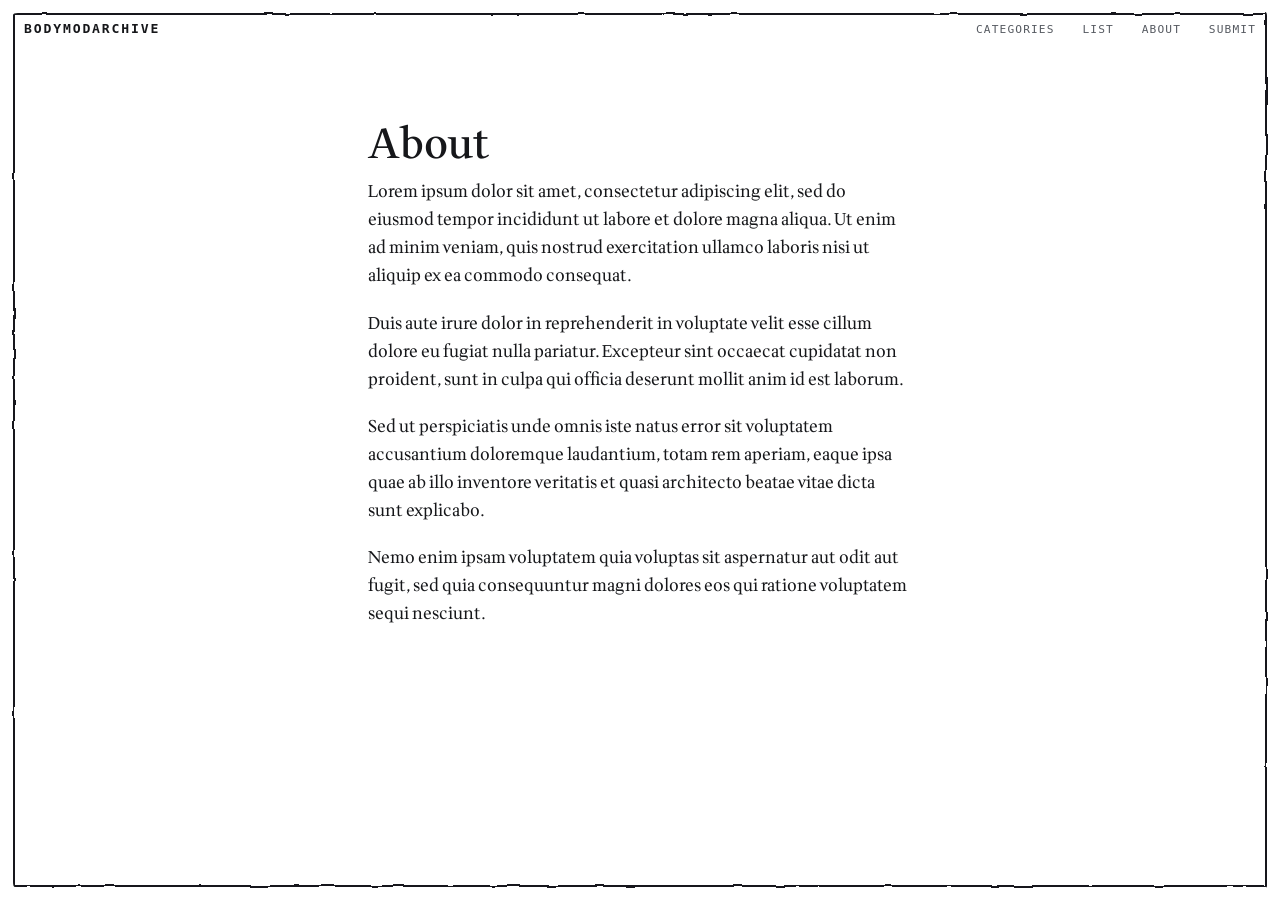
==== about.html @ ae062316 "Initial commit: bodymodarchive static site Static literary magazine — cover comic, six category pack" ====
<!DOCTYPE html>
<html lang="en">
<head>
<meta charset="utf-8">
<meta name="viewport" content="width=device-width, initial-scale=1">
<title>About · bodymodarchive</title>
<link rel="icon" href="assets/favicon.svg" type="image/svg+xml">
<link rel="stylesheet" href="css/style.css">
</head>
<body>

<header class="masthead">
  <a class="wordmark" href="index.html">bodymodarchive</a>
  <nav>
    <a href="packages.html">Categories</a>
    <a href="archive.html">List</a>
    <a href="about.html">About</a>
    <a href="submit.html">Submit</a>
  </nav>
</header>

<div class="wrap">
  <!-- Placeholder copy. Replace with the real thing. -->
  <article class="piece-view">
    <h1>About</h1>
    <div class="body">
      <p>Lorem ipsum dolor sit amet, consectetur adipiscing elit, sed do eiusmod tempor incididunt ut labore et dolore magna aliqua. Ut enim ad minim veniam, quis nostrud exercitation ullamco laboris nisi ut aliquip ex ea commodo consequat.</p>
      <p>Duis aute irure dolor in reprehenderit in voluptate velit esse cillum dolore eu fugiat nulla pariatur. Excepteur sint occaecat cupidatat non proident, sunt in culpa qui officia deserunt mollit anim id est laborum.</p>
      <p>Sed ut perspiciatis unde omnis iste natus error sit voluptatem accusantium doloremque laudantium, totam rem aperiam, eaque ipsa quae ab illo inventore veritatis et quasi architecto beatae vitae dicta sunt explicabo.</p>
      <p>Nemo enim ipsam voluptatem quia voluptas sit aspernatur aut odit aut fugit, sed quia consequuntur magni dolores eos qui ratione voluptatem sequi nesciunt.</p>
    </div>
  </article>
</div>

<script src="js/wobble.js"></script>
</body>
</html>
---- css/style.css ----
/* bodymodarchive — clinical archive aesthetic
   paper + ink + one accent. mono for the chart, serif for the reading. */

/* Wittgenstein — SIL Open Font Licence (see assets/fonts/Wittgenstein-OFL.txt).
   True italic, not a synthesised slant: poems and prose lean on it. */
@font-face {
  font-family: "Wittgenstein";
  src: url("../assets/fonts/Wittgenstein-VariableFont_wght.ttf") format("truetype");
  font-weight: 400 900;
  font-style: normal;
  font-display: swap;
}

@font-face {
  font-family: "Wittgenstein";
  src: url("../assets/fonts/Wittgenstein-Italic-VariableFont_wght.ttf") format("truetype");
  font-weight: 400 900;
  font-style: italic;
  font-display: swap;
}

:root {
  --paper: #ffffff;
  --paper-2: #f2f3f5;
  --ink: #16171a;
  --ink-soft: #565a61;
  --ink-faint: #94989f;
  --rule: #d5d7db;
  --accent: #1c3a6e;      /* ink blue */
  --mono: "SFMono-Regular", "SF Mono", Menlo, Consolas, monospace;
  --serif: "Wittgenstein", "Iowan Old Style", Palatino, Georgia, serif;
  --measure: 34rem;
}

@media (prefers-color-scheme: dark) {
  :root {
    --paper: #16161a;
    --paper-2: #1e1e23;
    --ink: #e9eaec;
    --ink-soft: #a0a4ac;
    --ink-faint: #676b73;
    --rule: #33343a;
    /* Lifted well above the light-mode blue — #1c3a6e on a dark ground is
       nearly invisible. */
    --accent: #7ea6e8;
  }
}

* { box-sizing: border-box; }

/* Holds the #wobble filter definition; never rendered itself. */
.svg-defs { position: absolute; width: 0; height: 0; overflow: hidden; }

/* Drawn border framing the whole viewport — same weight, radius and
   turbulence as the cover button, so it reads as the same pen.
   pointer-events:none so it never swallows a click; fixed so the page
   scrolls underneath it. */
.page-frame {
  position: fixed;
  inset: 13px;
  z-index: 100;
  pointer-events: none;
  border: 2.2px solid var(--ink);
  border-radius: 5px 2px 4px 2px / 2px 4px 2px 5px;
  filter: url("#frame");
}

/* Below this the inset frame costs more width than it's worth. */
@media (max-width: 48rem) {
  .page-frame { display: none; }
}


body {
  margin: 0;
  background: var(--paper);
  color: var(--ink);
  font-family: var(--serif);
  font-size: 17px;
  line-height: 1.65;
  -webkit-font-smoothing: antialiased;
}

a { color: inherit; }

/* ---------- chrome ---------- */

.masthead {
  display: flex;
  align-items: baseline;
  justify-content: space-between;
  gap: 1rem;
  flex-wrap: wrap;
  padding: 1.1rem 1.5rem;
}

.masthead .wordmark {
  font-family: var(--mono);
  font-size: 0.82rem;
  letter-spacing: 0.14em;
  text-transform: uppercase;
  text-decoration: none;
  font-weight: 600;
  transition: color 0.15s;
}

/* The wordmark is the way back to the cover, so it gets the same hover as the
   nav links rather than looking inert. */
.masthead .wordmark:hover { color: var(--accent); }

.masthead nav {
  font-family: var(--mono);
  font-size: 0.7rem;
  letter-spacing: 0.1em;
  text-transform: uppercase;
  color: var(--ink-soft);
}

.masthead nav a { text-decoration: none; margin-left: 1.25rem; transition: color 0.15s; }
.masthead nav a:hover { color: var(--accent); }

.wrap {
  max-width: 62rem;
  margin: 0 auto;
  padding: 0 1.5rem;
}

.label {
  font-family: var(--mono);
  font-size: 0.65rem;
  letter-spacing: 0.16em;
  text-transform: uppercase;
  color: var(--ink-faint);
}

/* Screen-reader-only. Used for the filter result count, which is announced on
   change but no longer shown. */
.visually-hidden {
  position: absolute;
  width: 1px;
  height: 1px;
  margin: -1px;
  padding: 0;
  overflow: hidden;
  clip: rect(0 0 0 0);
  clip-path: inset(50%);
  white-space: nowrap;
  border: 0;
}

/* ---------- landing ---------- */

.landing {
  min-height: 100vh;
  display: flex;
  flex-direction: column;
  align-items: center;
  /* "safe" keeps the wordmark reachable instead of overflowing off the top
     when the comic is taller than the viewport. */
  justify-content: safe center;
  gap: 1.75rem;
  padding: 2.5rem 1.5rem;
  text-align: center;
}

.wordmark-lg {
  font-family: var(--mono);
  font-size: clamp(1.1rem, 4vw, 1.6rem);
  letter-spacing: 0.3em;
  text-transform: uppercase;
  font-weight: 600;
  margin: 0;
}

/* The comic is black line art on white. multiply drops the white out against
   the paper; in dark mode we invert to white-on-black and screen it instead. */
.comic {
  position: relative;
  display: inline-block;
  margin: 0;
  line-height: 0;
}

.comic img {
  display: block;
  width: auto;
  max-width: 100%;
  max-height: 60vh;
  mix-blend-mode: multiply;
}

@media (prefers-color-scheme: dark) {
  .comic img {
    filter: invert(1);
    mix-blend-mode: screen;
  }
}

/* Stands in for the caption box that used to be drawn under the comic.
   Boxed and lettered like .enter so the two read as a pair. */
.cover-question {
  margin: 0;
  /* The line needs ~44rem to sit on one row at the clamped desktop size; 46
     leaves headroom for a slightly longer edit. Narrow screens shrink the
     font first and only wrap once there's genuinely no room. */
  max-width: 46rem;
  font-family: var(--mono);
  font-size: clamp(0.7rem, 1.6vw, 0.84rem);
  letter-spacing: 0.11em;
  line-height: 1.8;
  text-transform: uppercase;
}


.enter {
  position: relative;
  z-index: 0;
  display: inline-block;
  font-family: var(--mono);
  font-size: 0.72rem;
  letter-spacing: 0.22em;
  text-transform: uppercase;
  text-decoration: none;
  padding: 0.85rem 2rem;
  color: var(--ink);
}

/* The box is drawn on a pseudo-element so the turbulence filter warps only the
   rule, not the lettering. The lopsided border-radius does the rough shaping;
   #wobble (defined in index.html) adds the shake. Without filter support the
   radius alone still reads as hand-drawn rather than broken. */
.enter::before {
  content: "";
  position: absolute;
  inset: 0;
  z-index: -1;
  border: 2.2px solid var(--ink);
  border-radius: 5px 2px 4px 2px / 2px 4px 2px 5px;
  filter: url("#wobble");
}

/* Hover does nothing but "boil" the outline — swapping between the three seeds
   so the box looks redrawn. steps(1) makes each frame snap rather than tween;
   a smooth morph would read as melting rubber instead of a drawn line.
   Duration is the whole 3-frame cycle, so 0.9s is 3 redraws a second: shorten
   it to make the line jitter harder, lengthen it for a lazier shift. */
.enter:hover::before {
  animation: boil 0.9s steps(1) infinite;
}

/* Each frame changes three things at once — the noise field, a hair of
   rotation, and the line weight. One property alone is too easy to miss; a
   redrawn line lands in a slightly different place at a slightly different
   pressure, and it's the combination that reads as "drawn again". */
@keyframes boil {
  0% {
    filter: url("#boil1");
    transform: rotate(-0.5deg);
    border-width: 2.2px;
  }
  33% {
    filter: url("#boil2");
    transform: rotate(0.6deg);
    border-width: 2.7px;
  }
  66% {
    filter: url("#boil3");
    transform: rotate(-0.2deg);
    border-width: 2px;
  }
  100% {
    filter: url("#boil1");
    transform: rotate(-0.5deg);
    border-width: 2.2px;
  }
}

/* Anything that flickers needs an opt-out; the static rough edge remains. */
@media (prefers-reduced-motion: reduce) {
  .enter:hover::before { animation: none; }
}

@media (max-width: 34rem) {
  .comic img { max-height: none; }
}

/* ---------- packages ---------- */

.packages {
  list-style: none;
  margin: 0;
  padding: 4.5rem 0 4rem;
  display: grid;
  grid-template-columns: repeat(3, 1fr);
  gap: 2.5rem 2rem;
}

.package {
  display: block;
  text-decoration: none;
  text-align: center;
  color: inherit;
}

/* Fixed box matching the artwork canvas, so the tied and opened drawings —
   which are different shapes — swap in place instead of resizing the cell. */
.package-art {
  position: relative;
  display: block;
  width: 100%;
  aspect-ratio: 1420 / 1060;
}

.package-art .art {
  position: absolute;
  inset: 0;
  width: 100%;
  height: 100%;
  object-fit: contain;
  mix-blend-mode: multiply;
  transition: opacity 0.12s ease;
}

.art-open { opacity: 0; }

.package:hover .art-tied,
.package:focus-visible .art-tied { opacity: 0; }

.package:hover .art-open,
.package:focus-visible .art-open { opacity: 1; }

.package:focus-visible { outline: 2px solid var(--accent); outline-offset: 6px; }

.package-label {
  display: block;
  margin-top: 0.9rem;
  font-family: var(--mono);
  font-size: 0.72rem;
  letter-spacing: 0.16em;
  text-transform: uppercase;
}

.package-count {
  display: block;
  margin-top: 0.3rem;
  font-family: var(--mono);
  font-size: 0.6rem;
  letter-spacing: 0.12em;
  text-transform: uppercase;
  color: var(--ink-faint);
}

.package:hover .package-label { color: var(--accent); }

@media (prefers-color-scheme: dark) {
  .package-art .art {
    filter: invert(1);
    mix-blend-mode: screen;
  }
}

@media (max-width: 52rem) {
  .packages { grid-template-columns: repeat(2, 1fr); }
}

@media (max-width: 30rem) {
  .packages { grid-template-columns: 1fr; gap: 2rem; }
}

/* ---------- archive ---------- */

/* Filters are the first thing on the page now, so they carry the top margin
   the removed heading used to provide. */
.filters {
  display: flex;
  flex-wrap: wrap;
  /* A little more room than a plain border needs: the displaced edges stray
     outside the box and neighbouring chips would otherwise appear to touch. */
  gap: 0.7rem;
  padding: 3.5rem 0 1.5rem;
}

/* Drawn like the piece boxes below, so the filter bar and the list read as one
   hand. Outline on a ::before again — the filter must not touch the label. */
.tag-btn {
  position: relative;
  z-index: 0;
  font-family: var(--mono);
  font-size: 0.66rem;
  letter-spacing: 0.1em;
  text-transform: uppercase;
  padding: 0.5rem 0.9rem;
  border: none;
  background: transparent;
  color: var(--ink-soft);
  cursor: pointer;
  transition: color 0.15s;
}

.tag-btn::before {
  content: "";
  position: absolute;
  inset: 0;
  z-index: -1;
  border: 1.6px solid var(--rule);
  border-radius: 5px 2px 4px 2px / 2px 4px 2px 5px;
  filter: url("#wobble");
  transition: background 0.15s, border-color 0.15s;
}

/* Same three-seed cycle as the list, so neighbouring chips differ. */
.filters .tag-btn:nth-child(3n + 2)::before { filter: url("#wobble-b"); }
.filters .tag-btn:nth-child(3n + 3)::before { filter: url("#wobble-c"); }

.tag-btn:hover { color: var(--ink); }
.tag-btn:hover::before { border-color: var(--ink-soft); }

.tag-btn:focus-visible { outline: 2px solid var(--accent); outline-offset: 4px; }

.tag-btn[aria-pressed="true"] { color: var(--paper); }

.tag-btn[aria-pressed="true"]::before {
  background: var(--accent);
  border-color: var(--accent);
}

.pieces {
  list-style: none;
  margin: 0;
  padding: 1.5rem 0 3rem;
  display: flex;
  flex-direction: column;
  gap: 0.75rem;
}

/* Each work sits in its own drawn box. Same construction as the cover button:
   the outline lives on a ::before so the turbulence filter warps the rule and
   leaves the type crisp. */
.piece-row {
  position: relative;
  z-index: 0;
  display: flex;
  align-items: center;
  justify-content: space-between;
  gap: 1.25rem;
  padding: 0.7rem 1.05rem;
  text-decoration: none;
  color: inherit;
}

.piece-row::before {
  content: "";
  position: absolute;
  inset: 0;
  z-index: -1;
  border: 1.6px solid var(--ink);
  border-radius: 5px 2px 4px 2px / 2px 4px 2px 5px;
  filter: url("#wobble");
  transition: box-shadow 0.15s ease;
}

/* Shadow on hover only, so the row lifts off the page under the cursor. It
   lives on the same element as the border, so the turbulence filter displaces
   both together — put it on the row itself and you'd get a crisp rectangular
   shadow behind a wobbly outline. */
.piece-row:hover::before,
.piece-row:focus-visible::before {
  box-shadow: 4px 5px 0 rgba(22, 23, 26, 0.22);
}

/* A near-black shadow vanishes on a near-black ground, so lift the opacity. */
@media (prefers-color-scheme: dark) {
  .piece-row:hover::before,
  .piece-row:focus-visible::before {
    box-shadow: 4px 5px 0 rgba(0, 0, 0, 0.7);
  }
}

/* Three seeds cycled down the list so stacked boxes aren't rubber-stamped
   copies of one another. */
.pieces li:nth-child(3n + 2) .piece-row::before { filter: url("#wobble-b"); }
.pieces li:nth-child(3n + 3) .piece-row::before { filter: url("#wobble-c"); }

.piece-row:focus-visible { outline: 2px solid var(--accent); outline-offset: 4px; }

.piece-main { min-width: 0; }

.piece-head {
  display: flex;
  align-items: baseline;
  flex-wrap: wrap;
  gap: 0.1rem 0.65rem;
}

.piece-title {
  font-size: 1.05rem;
  line-height: 1.2;
  transition: color 0.15s;
}

.piece-row:hover .piece-title { color: var(--accent); }

.piece-author {
  font-family: var(--mono);
  font-size: 0.6rem;
  letter-spacing: 0.08em;
  color: var(--ink-soft);
}

/* The opening line. Prose first paragraphs are long, so hold every row to a
   single line and let it trail off rather than letting box heights wander. */
.piece-first {
  display: block;
  margin-top: 0.15rem;
  max-width: var(--measure);
  font-size: 0.82rem;
  color: var(--ink-soft);
  white-space: nowrap;
  overflow: hidden;
  text-overflow: ellipsis;
}

.piece-meta {
  flex: none;
  text-align: right;
}

.piece-tags {
  display: block;
  font-family: var(--mono);
  font-size: 0.56rem;
  letter-spacing: 0.12em;
  text-transform: uppercase;
  color: var(--ink-soft);
}

.piece-genre {
  display: block;
  margin-top: 0.15rem;
  font-family: var(--mono);
  font-size: 0.56rem;
  letter-spacing: 0.14em;
  text-transform: uppercase;
  color: var(--ink-faint);
}

.piece-tags {
  font-family: var(--mono);
  font-size: 0.6rem;
  letter-spacing: 0.1em;
  text-transform: uppercase;
  color: var(--ink-faint);
  text-align: right;
  white-space: nowrap;
}

.empty {
  padding: 3rem 0;
  color: var(--ink-faint);
  font-style: italic;
}

@media (max-width: 40rem) {
  .piece-row { flex-direction: column; align-items: flex-start; gap: 0.6rem; }
  .piece-meta { text-align: left; }
}

/* ---------- single piece ---------- */

.piece-view { max-width: var(--measure); margin: 0 auto; padding: 3.5rem 0 2rem; }

.piece-view h1 {
  font-size: clamp(1.8rem, 5vw, 2.6rem);
  line-height: 1.15;
  margin: 0.6rem 0 0.5rem;
  font-weight: 500;
}

.piece-view .byline {
  font-family: var(--mono);
  font-size: 0.7rem;
  letter-spacing: 0.12em;
  text-transform: uppercase;
  color: var(--ink-soft);
  margin-bottom: 2.25rem;
}

.piece-view .body p { margin: 0 0 1.2rem; }

.piece-view .body.verse p {
  margin: 0;
  line-height: 1.9;
}

.piece-view .body.verse p:empty { height: 1.1rem; }

.piece-view figure { margin: 0 0 2rem; }
.piece-view figure img { width: 100%; height: auto; display: block; }

.back {
  display: inline-block;
  margin-top: 3rem;
  font-family: var(--mono);
  font-size: 0.66rem;
  letter-spacing: 0.14em;
  text-transform: uppercase;
  color: var(--ink-soft);
  text-decoration: none;
}

.back:hover { color: var(--accent); }
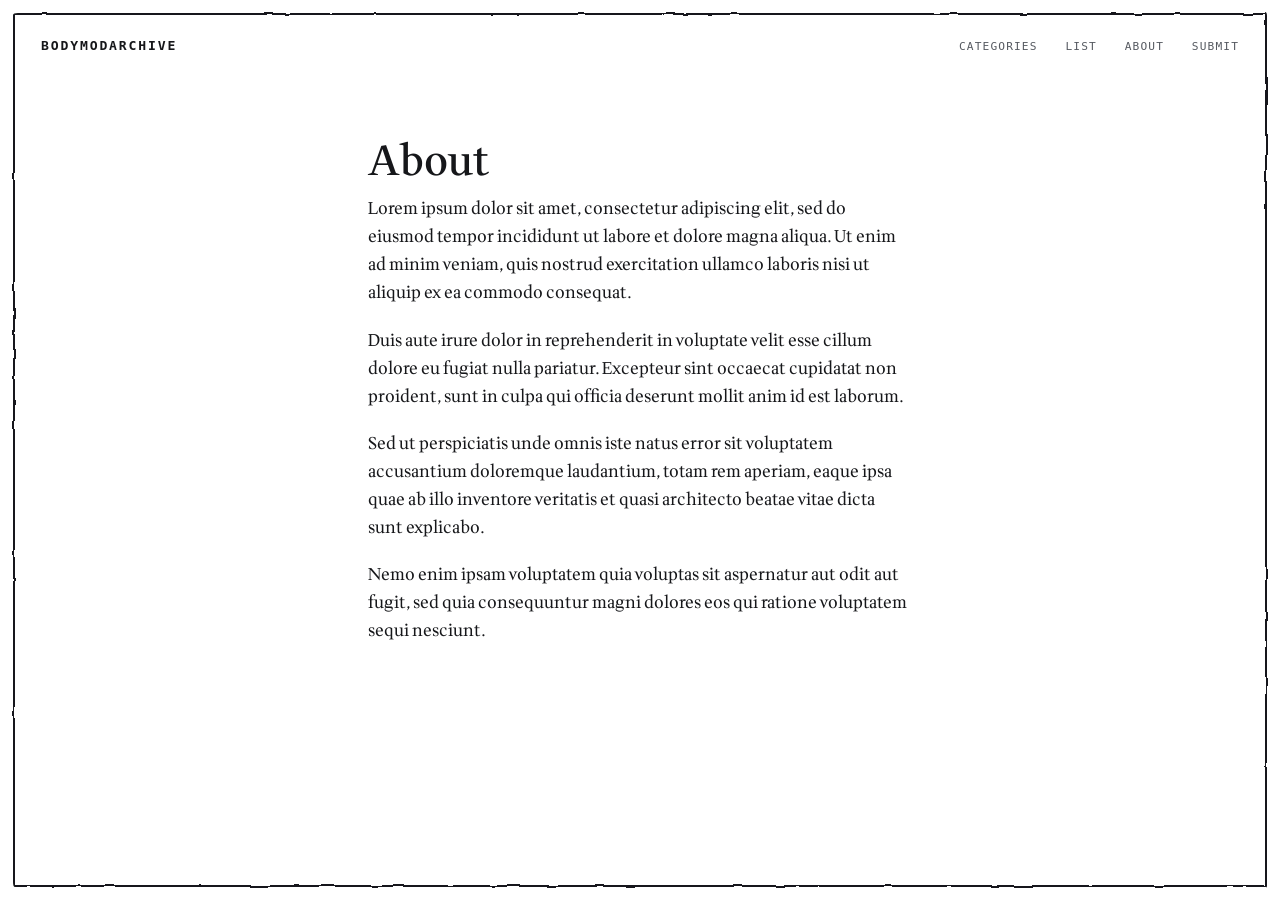
==== commit 2da22052: "fixed border" ====
--- a/about.html
+++ b/about.html
@@ -4,10 +4,11 @@
 <meta charset="utf-8">
 <meta name="viewport" content="width=device-width, initial-scale=1">
 <title>About · bodymodarchive</title>
-<link rel="icon" href="assets/favicon.svg" type="image/svg+xml">
+<link rel="icon" href="assets/favicon.png" type="image/png">
 <link rel="stylesheet" href="css/style.css">
 </head>
 <body>
+<div class="page-scroll">
 
 <header class="masthead">
   <a class="wordmark" href="index.html">bodymodarchive</a>
@@ -32,6 +33,8 @@
   </article>
 </div>
 
+</div>
+
 <script src="js/wobble.js"></script>
 </body>
 </html>
--- a/css/style.css
+++ b/css/style.css
@@ -53,8 +53,12 @@
 
 /* Drawn border framing the whole viewport — same weight, radius and
    turbulence as the cover button, so it reads as the same pen.
-   pointer-events:none so it never swallows a click; fixed so the page
-   scrolls underneath it. */
+   pointer-events:none so it never swallows a click.
+
+   Deliberately fixed, so it stays sized to the window as you scroll. The
+   cost is that content passes under its bottom line mid-scroll; anchoring it
+   to the document instead would avoid that, but then the frame no longer
+   tracks the window. */
 .page-frame {
   position: fixed;
   inset: 13px;
@@ -65,9 +69,37 @@
   filter: url("#frame");
 }
 
-/* Below this the inset frame costs more width than it's worth. */
+/* Below this the inset frame costs more width than it's worth. Narrow screens
+   also keep native document scrolling — an inner scroller loses the address
+   bar hiding and the overscroll bounce phones expect. */
 @media (max-width: 48rem) {
   .page-frame { display: none; }
+}
+
+/* Wherever the frame shows, the page scrolls inside it rather than under it.
+   The document itself is locked and .page-scroll becomes the scrollport,
+   sized just inside the drawn line — so a piece is clipped at the border
+   instead of having the border drawn across it. The 17px inset is the
+   frame's 13px offset plus its 2.2px stroke, plus a hair of margin so the
+   filter's wobble can't swing the line over the clipped edge. */
+@media (min-width: 48.0625rem) {
+  html,
+  body {
+    height: 100%;
+    overflow: hidden;
+  }
+
+  .page-scroll {
+    position: fixed;
+    inset: 17px;
+    overflow-y: auto;
+    overflow-x: hidden;
+  }
+
+  /* The cover fills the scrollport, not the raw viewport — 100vh here would
+     overshoot by the inset and leave the cover scrolling by ~34px. Scoped via
+     .page-scroll so it outranks the .landing rule defined further down. */
+  .page-scroll .landing { min-height: 100%; }
 }
 
 
@@ -597,9 +629,23 @@
 .piece-view figure { margin: 0 0 2rem; }
 .piece-view figure img { width: 100%; height: auto; display: block; }
 
+/* Tags at the foot of a piece. Reuses .tag-btn so they're the same drawn chip
+   as the list's filters; the seed cycle is repeated here because the one on
+   .filters is scoped to that container. */
+.piece-tag-row {
+  display: flex;
+  flex-wrap: wrap;
+  gap: 0.7rem;
+  margin-top: 2.75rem;
+}
+
+.piece-tag-row .tag-btn { text-decoration: none; }
+.piece-tag-row .tag-btn:nth-child(3n + 2)::before { filter: url("#wobble-b"); }
+.piece-tag-row .tag-btn:nth-child(3n + 3)::before { filter: url("#wobble-c"); }
+
 .back {
   display: inline-block;
-  margin-top: 3rem;
+  margin-top: 2.25rem;
   font-family: var(--mono);
   font-size: 0.66rem;
   letter-spacing: 0.14em;
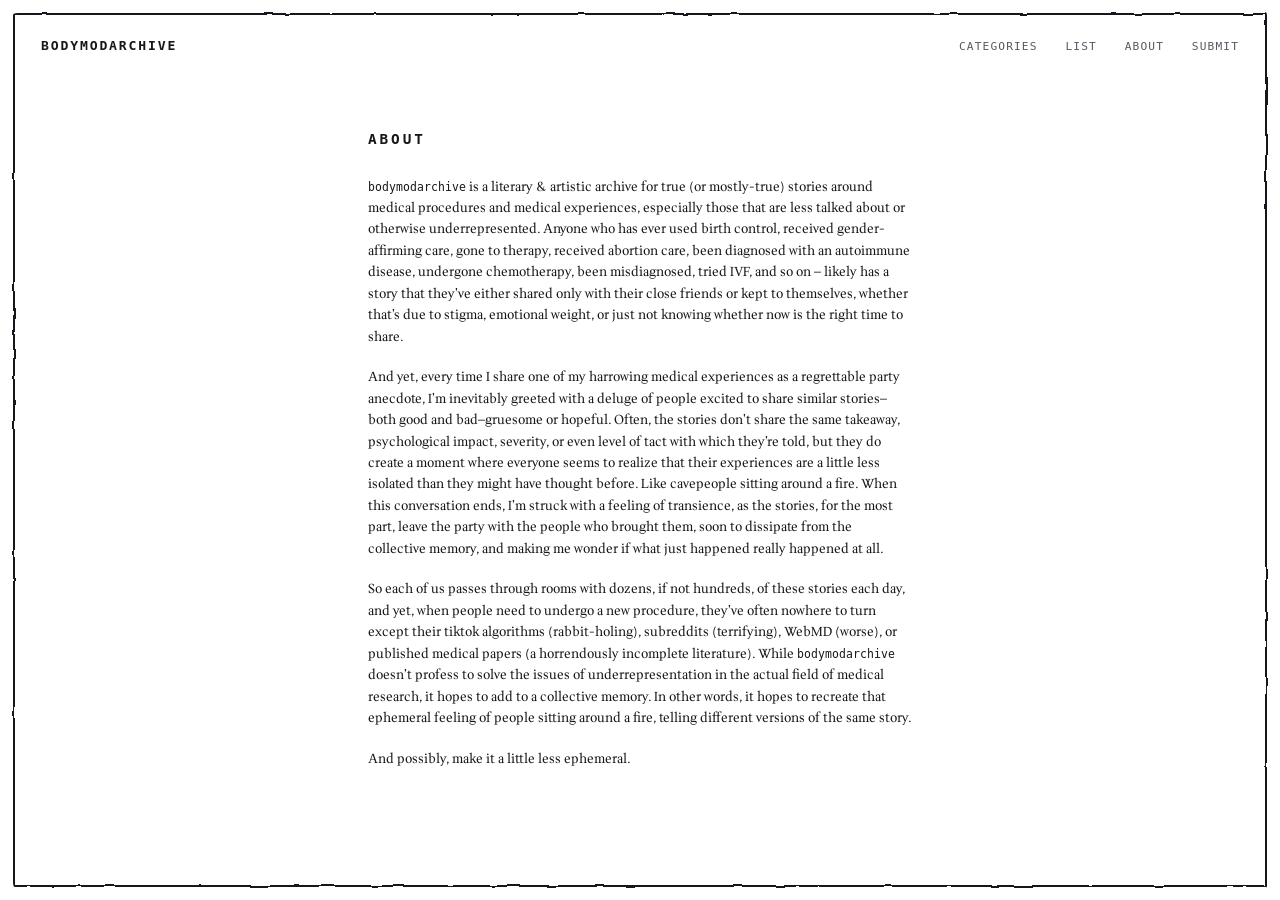
==== commit 6fd0d934: "small visual updates" ====
--- a/about.html
+++ b/about.html
@@ -21,14 +21,13 @@
 </header>
 
 <div class="wrap">
-  <!-- Placeholder copy. Replace with the real thing. -->
-  <article class="piece-view">
+  <article class="piece-view page-prose">
     <h1>About</h1>
     <div class="body">
-      <p>Lorem ipsum dolor sit amet, consectetur adipiscing elit, sed do eiusmod tempor incididunt ut labore et dolore magna aliqua. Ut enim ad minim veniam, quis nostrud exercitation ullamco laboris nisi ut aliquip ex ea commodo consequat.</p>
-      <p>Duis aute irure dolor in reprehenderit in voluptate velit esse cillum dolore eu fugiat nulla pariatur. Excepteur sint occaecat cupidatat non proident, sunt in culpa qui officia deserunt mollit anim id est laborum.</p>
-      <p>Sed ut perspiciatis unde omnis iste natus error sit voluptatem accusantium doloremque laudantium, totam rem aperiam, eaque ipsa quae ab illo inventore veritatis et quasi architecto beatae vitae dicta sunt explicabo.</p>
-      <p>Nemo enim ipsam voluptatem quia voluptas sit aspernatur aut odit aut fugit, sed quia consequuntur magni dolores eos qui ratione voluptatem sequi nesciunt.</p>
+      <p><span class="mono-inline">bodymodarchive</span> is a literary &amp; artistic archive for true (or mostly-true) stories around medical procedures and medical experiences, especially those that are less talked about or otherwise underrepresented. Anyone who has ever used birth control, received gender-affirming care, gone to therapy, received abortion care, been diagnosed with an autoimmune disease, undergone chemotherapy, been misdiagnosed, tried IVF, and so on — likely has a story that they’ve either shared only with their close friends or kept to themselves, whether that’s due to stigma, emotional weight, or just not knowing whether now is the right time to share.</p>
+      <p>And yet, every time I share one of my harrowing medical experiences as a regrettable party anecdote, I’m inevitably greeted with a deluge of people excited to share similar stories—both good and bad—gruesome or hopeful. Often, the stories don’t share the same takeaway, psychological impact, severity, or even level of tact with which they’re told, but they do create a moment where everyone seems to realize that their experiences are a little less isolated than they might have thought before. Like cavepeople sitting around a fire. When this conversation ends, I’m struck with a feeling of transience, as the stories, for the most part, leave the party with the people who brought them, soon to dissipate from the collective memory, and making me wonder if what just happened really happened at all.</p>
+      <p>So each of us passes through rooms with dozens, if not hundreds, of these stories each day, and yet, when people need to undergo a new procedure, they’ve often nowhere to turn except their tiktok algorithms (rabbit-holing), subreddits (terrifying), WebMD (worse), or published medical papers (a horrendously incomplete literature). While <span class="mono-inline">bodymodarchive</span> doesn’t profess to solve the issues of underrepresentation in the actual field of medical research, it hopes to add to a collective memory. In other words, it hopes to recreate that ephemeral feeling of people sitting around a fire, telling different versions of the same story.</p>
+      <p>And possibly, make it a little less ephemeral.</p>
     </div>
   </article>
 </div>
--- a/css/style.css
+++ b/css/style.css
@@ -524,9 +524,16 @@
   gap: 0.1rem 0.65rem;
 }
 
+/* Matches the heading treatment on the piece pages — mono and uppercase —
+   just scaled down for a list row. Sized below the serif display size it
+   replaced, since mono at the same point size reads noticeably larger. */
 .piece-title {
-  font-size: 1.05rem;
-  line-height: 1.2;
+  font-family: var(--mono);
+  font-size: 0.85rem;
+  font-weight: 600;
+  letter-spacing: 0.14em;
+  text-transform: uppercase;
+  line-height: 1.35;
   transition: color 0.15s;
 }
 
@@ -601,12 +608,9 @@
 
 .piece-view { max-width: var(--measure); margin: 0 auto; padding: 3.5rem 0 2rem; }
 
-.piece-view h1 {
-  font-size: clamp(1.8rem, 5vw, 2.6rem);
-  line-height: 1.15;
-  margin: 0.6rem 0 0.5rem;
-  font-weight: 500;
-}
+/* Every .piece-view page also carries .page-prose, which owns the heading —
+   see below. Only the shared metrics live here. */
+.piece-view h1 { line-height: 1.3; }
 
 .piece-view .byline {
   font-family: var(--mono);
@@ -617,7 +621,47 @@
   margin-bottom: 2.25rem;
 }
 
+/* Mono set inside running serif text — the magazine's name, an address. Sized
+   down slightly: mono runs optically larger than the serif at the same point
+   size, so 1em would make it bulge out of the line. */
+.mono-inline {
+  font-family: var(--mono);
+  font-size: 0.88em;
+  letter-spacing: 0.01em;
+}
+
 .piece-view .body p { margin: 0 0 1.2rem; }
+
+.piece-view .body ul {
+  margin: 0 0 1.2rem;
+  padding-left: 1.15rem;
+}
+
+.piece-view .body li { margin-bottom: 0.45rem; }
+
+.piece-view .body a {
+  color: inherit;
+  text-decoration: underline;
+  text-decoration-thickness: 1px;
+  text-underline-offset: 0.15em;
+  transition: color 0.15s;
+}
+
+.piece-view .body a:hover { color: var(--accent); }
+
+/* Reading pages — About, Submit, and the pieces themselves — share one
+   treatment: smaller body copy, and a heading set in the label face at the
+   same scale as the site's other mono headings rather than as display type. */
+.page-prose .body { font-size: 0.8125rem; }
+
+.page-prose h1 {
+  font-family: var(--mono);
+  font-size: 0.9rem;
+  font-weight: 600;
+  letter-spacing: 0.2em;
+  text-transform: uppercase;
+  margin: 0 0 1.75rem;
+}
 
 .piece-view .body.verse p {
   margin: 0;
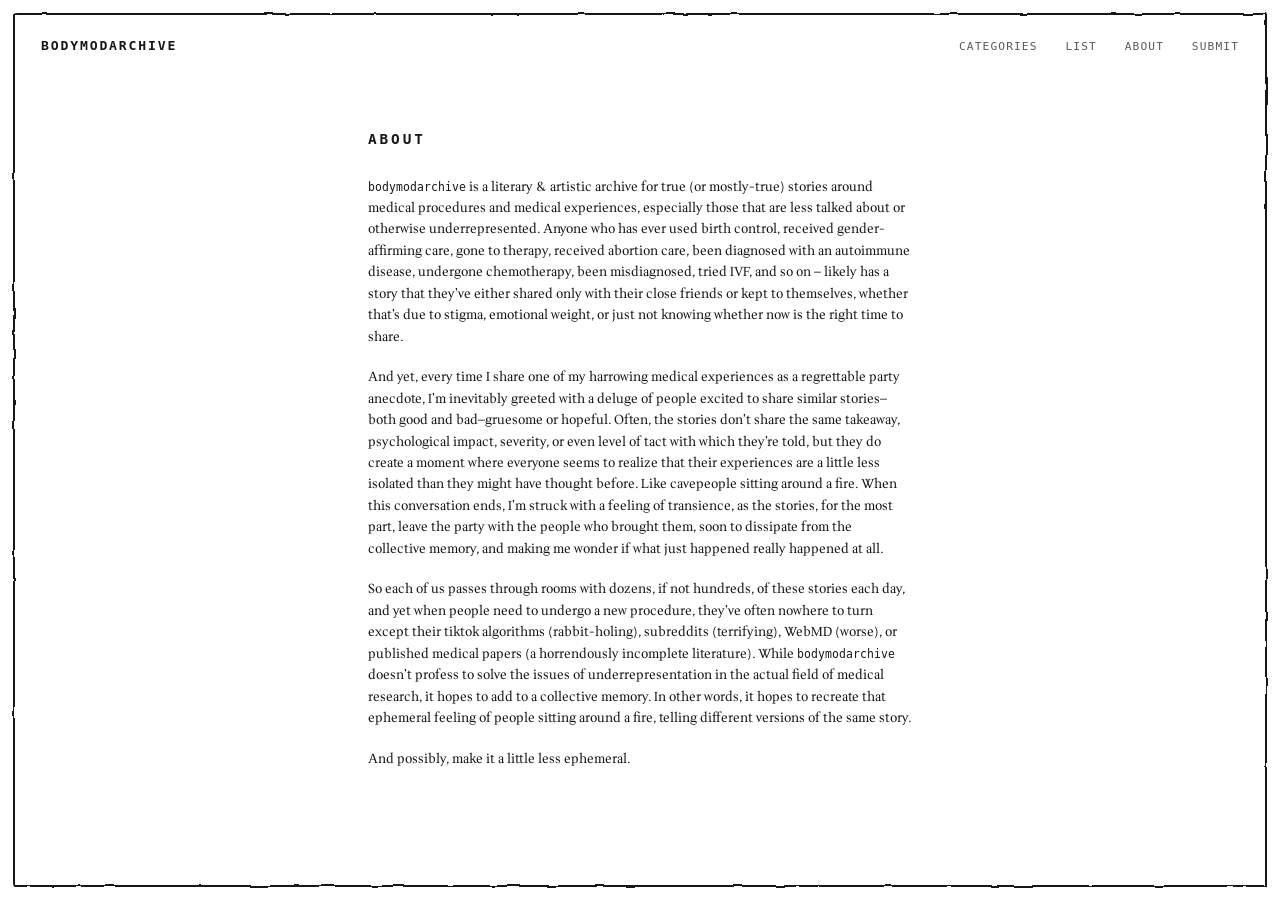
==== commit 9f3aaf94: "tiny wording update" ====
--- a/about.html
+++ b/about.html
@@ -26,7 +26,7 @@
     <div class="body">
       <p><span class="mono-inline">bodymodarchive</span> is a literary &amp; artistic archive for true (or mostly-true) stories around medical procedures and medical experiences, especially those that are less talked about or otherwise underrepresented. Anyone who has ever used birth control, received gender-affirming care, gone to therapy, received abortion care, been diagnosed with an autoimmune disease, undergone chemotherapy, been misdiagnosed, tried IVF, and so on — likely has a story that they’ve either shared only with their close friends or kept to themselves, whether that’s due to stigma, emotional weight, or just not knowing whether now is the right time to share.</p>
       <p>And yet, every time I share one of my harrowing medical experiences as a regrettable party anecdote, I’m inevitably greeted with a deluge of people excited to share similar stories—both good and bad—gruesome or hopeful. Often, the stories don’t share the same takeaway, psychological impact, severity, or even level of tact with which they’re told, but they do create a moment where everyone seems to realize that their experiences are a little less isolated than they might have thought before. Like cavepeople sitting around a fire. When this conversation ends, I’m struck with a feeling of transience, as the stories, for the most part, leave the party with the people who brought them, soon to dissipate from the collective memory, and making me wonder if what just happened really happened at all.</p>
-      <p>So each of us passes through rooms with dozens, if not hundreds, of these stories each day, and yet, when people need to undergo a new procedure, they’ve often nowhere to turn except their tiktok algorithms (rabbit-holing), subreddits (terrifying), WebMD (worse), or published medical papers (a horrendously incomplete literature). While <span class="mono-inline">bodymodarchive</span> doesn’t profess to solve the issues of underrepresentation in the actual field of medical research, it hopes to add to a collective memory. In other words, it hopes to recreate that ephemeral feeling of people sitting around a fire, telling different versions of the same story.</p>
+      <p>So each of us passes through rooms with dozens, if not hundreds, of these stories each day, and yet when people need to undergo a new procedure, they’ve often nowhere to turn except their tiktok algorithms (rabbit-holing), subreddits (terrifying), WebMD (worse), or published medical papers (a horrendously incomplete literature). While <span class="mono-inline">bodymodarchive</span> doesn’t profess to solve the issues of underrepresentation in the actual field of medical research, it hopes to add to a collective memory. In other words, it hopes to recreate that ephemeral feeling of people sitting around a fire, telling different versions of the same story.</p>
       <p>And possibly, make it a little less ephemeral.</p>
     </div>
   </article>
